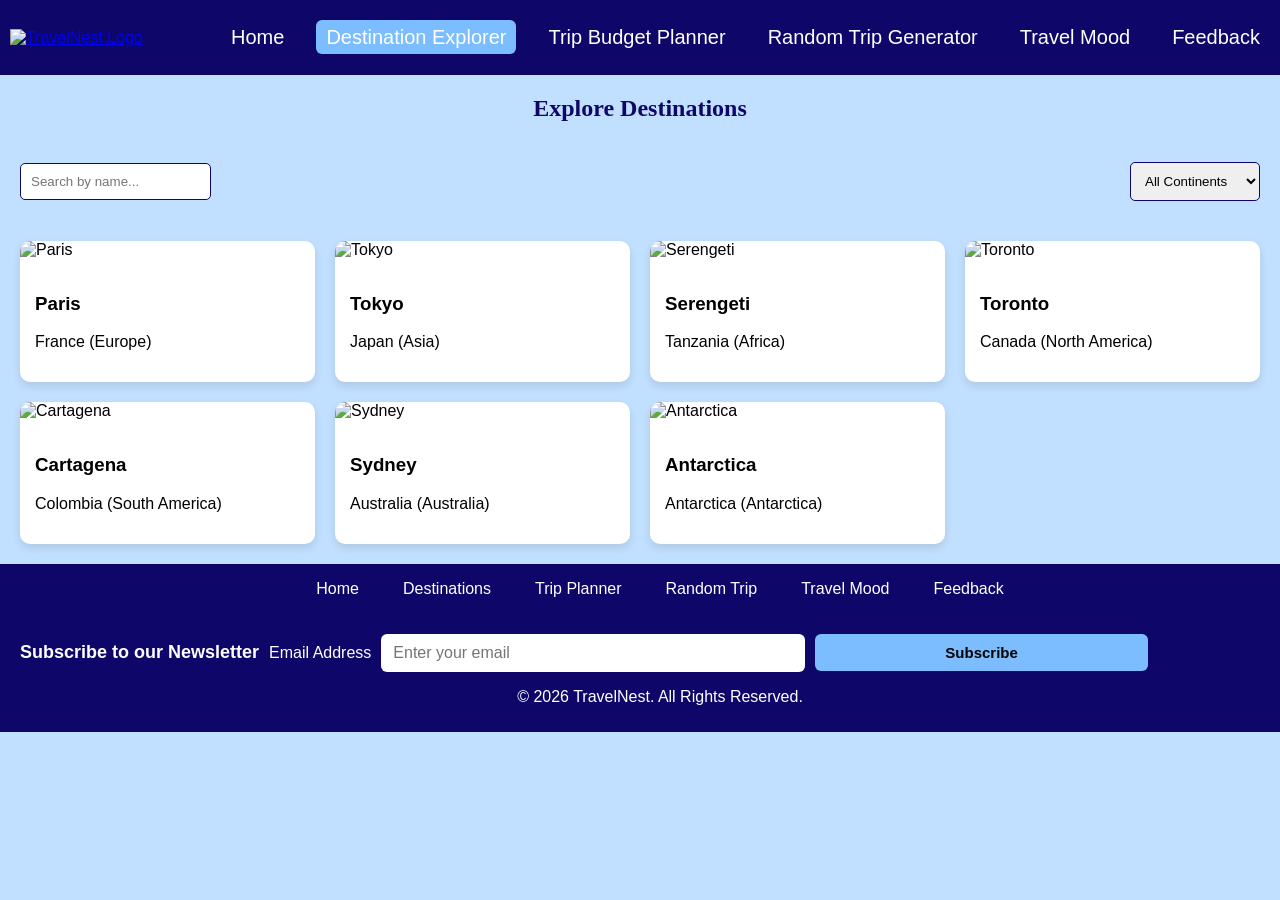
==== Destination-Explorer.html @ c04ae1f6 "Initial commit" ====
<!DOCTYPE html>
<html lang="en">
<head>
    <meta charset="UTF-8">
    <meta name="viewport" content="width=device-width, initial-scale=1.0">
    <title>TravelNest – Destination Explorer</title>
    <link rel="icon" href="images/favicon.png" type="image/png">
    <link rel="shortcut icon" href="images/favicon.png" type="image/png">
    <link rel="stylesheet" href="Destination-Explorer.css">
    <link rel="manifest" href="manifest.json">
    <meta name="theme-color" content="#0e0769">

</head>
<body>

    <!--  nav bar start -->
        <nav class="navbar">
            <div class="logo">
                 <a href="Index.html">
                    <img src="images/TravelNest.png" alt="TravelNest Logo">
                </a>
            </div>
            <ul class="nav-links" id="navLinks">
                <li><a href="Index.html">Home</a></li>
                <li><a href="Destination-Explorer.html" class="active">Destination Explorer</a></li>
                <li><a href="Trip-Budget-Planner.html">Trip Budget Planner</a></li>
                <li><a href="Random-Trip-Generator.html">Random Trip Generator</a></li>
                <li><a href="Travel-Mood.html">Travel Mood</a></li>
                <li><a href="Feedback.html"">Feedback</a></li>
            </ul>

            <div class="hamburger" id="hamburger">
                <span></span><span></span><span></span>
            </div>
        </nav>
    <!--  nav bar end -->
      
    <main>
        <h2>Explore Destinations</h2>

        <div class="filters">
            <input type="text" id="searchName" placeholder="Search by name...">
            <select id="filterContinent">
                <option value="all">All Continents</option>
                <option value="Asia">Asia</option>
                <option value="Africa">Africa</option>
                <option value="North America">North America</option>
                <option value="South America">South America</option>
                <option value="Antarctica">Antarctica</option>
                <option value="Europe">Europe</option>
                <option value="Australia">Australia</option>
            </select>
        </div>

        <div id="destination-grid" class="card-container">
            </div>

        <div id="destination-modal" class="modal">
            <div class="modal-content">
                <span class="close-btn">&times;</span>
                <div id="modal-details"></div>
            </div>
        </div>
    </main>

  <!-- Footer Start -->
    <footer class="footer">
    
    <div class="footer-links">
        <a href="Index.html">Home</a>
        <a href="Destination-Explorer.html">Destinations</a>
        <a href="Trip-Budget-Planner.html">Trip Planner</a>
        <a href="Random-Trip-Generator.html">Random Trip</a>
        <a href="Travel-Mood.html">Travel Mood</a>
        <a href="Feedback.html">Feedback</a>
    </div>

      <!-- Newsletter Form -->
    <form id="newsletter-form">
        <h3>Subscribe to our Newsletter</h3>
        <label for="newsletterEmail" class="sr-only">Email Address</label>
        <input type="email" id="newsletterEmail" placeholder="Enter your email" required>
        <button type="submit">Subscribe</button>
    </form>

      <!-- Newsletter Popup -->
      <div id="newsletter-popup" class="popup">
        <p>Thank you for subscribing!</p>
      </div>

      <p class="copyright">
        &copy; 2026 TravelNest. All Rights Reserved.
    </p>
    </footer>
  <!-- Footer End -->

    <script src="Destination-Explorer.js"></script>
</body>
</html>
---- Destination-Explorer.css ----
body {
    margin: 0;
    font-family: Arial, sans-serif;
    background: #6bb4fd6a;
    color: black;
    overflow-x: hidden;
}

/* Nav Bar */
.navbar {
    display: flex;
    justify-content: space-between;
    align-items: center;
    padding: 10px;
    background: #0e0769;
    color: #fff;
    position: relative;
    z-index: 100;
}

.logo img {
  height: 70px;
  flex-shrink: 0;
}

.nav-links {
    list-style: none;
    display: flex;
    gap: 22px;
}

.nav-links li a {
    font-family:'Franklin Gothic Medium', 'Arial Narrow', Arial, sans-serif;
    color: white;
    text-decoration: none;
    font-size: 20px;
    padding: 6px 10px;
    border-radius: 6px;;
    white-space: nowrap;
    transition: background-color 0.3s ease, transform 0.2s ease;
}

.nav-links li a:hover,
.nav-links li a.active {
  background-color:#7bbdff;
  transform: scale(1);
}

/* Hamburger Menu */
.hamburger {
    display: none;
    flex-direction: column;
    justify-content: space-between;
    width: 24px;
    height: 18px;
    cursor: pointer;
}

.hamburger span {
    width: 100%;
    height: 3px;
    background: #fff;
    border-radius: 2px;
    transition: all 0.3s ease;
}

/* Hamburger open X animation */
.hamburger.open span:nth-child(1) {
    transform: rotate(45deg) translate(4px, 4px);
}
.hamburger.open span:nth-child(2) {
    opacity: 0;
}
.hamburger.open span:nth-child(3) {
    transform: rotate(-45deg) translate(4px, -4px);
}

/* Destination Explorer start */
main h2 {
    text-align: center;
    font-family:  'Playfair Display', serif;
    color: #0e0769;
}

.card-container {
    display: grid;
    grid-template-columns: repeat(auto-fill, minmax(250px, 1fr));
    gap: 20px;
    padding: 20px;
}

.card {
    background: white;
    border-radius: 10px;
    overflow: hidden;
    box-shadow: 0 4px 8px rgba(0,0,0,0.1);
    cursor: pointer;
    transition: transform 0.3s;
}

.card:hover {
    transform: translateY(-5px);
}

.card img {
    width: 100%;
    height: 200px;
    object-fit: cover;
}

.filters {
    display: flex;
    justify-content: space-between;
    align-items: center;
    gap: 15px;
    padding: 20px;
}

.filters input, .filters select {
    padding: 10px;
    border-radius: 5px;
    border: 1px solid #0e0769;
}

/* Modal Styling */
.modal {
    display: none; 
    position: fixed;
    z-index: 1000;
    left: 0; top: 0;
    width: 100%; height: 100%;
    background-color: rgba(0,0,0,0.7);
}

.modal-content {
    background-color: #7bbdff;
    margin: 3% auto;
    padding: 20px;
    border-radius: 10px;
    width: 80%;
    max-width: 600px;
    position: relative;
    animation: fadeIn 0.3s ease;
}

@keyframes fadeIn {
    from { opacity: 0; transform: translateY(-20px); }
    to { opacity: 1; transform: translateY(0); }
}

.close-btn {
    position: absolute;
    right: 20px;
    top: 10px;
    font-size: 28px;
    cursor: pointer;
}

table {
    width: 100%;
    border-collapse: collapse;
    margin-top: 15px;
}

table th, table td {
    border: 1px solid black;
    padding: 10px;
    text-align: left;
}

table th {
    background-color: #0e0769;
    color: white;
}

/* --- Footer --- */
footer {
    width: 100%; 
    text-align: center; 
    padding: 10px 20px;
    background-color: #0e0769; 
    color: white;
    display: flex;
    flex-direction: column;
    align-items: center;
}

footer form { 
    display: flex;
    align-items: center;
    gap: 10px;
    margin-top: 10px;
    width:100%;
}

.footer-links {
    display: flex;
    justify-content: center;
    gap: 20px;
    margin-bottom: 20px;
    flex-wrap: wrap;
}

.footer-links a {
    font-family: 'Franklin Gothic Medium', 'Arial Narrow', Arial, sans-serif;
    color: white;
    text-decoration: none;
    font-size: 16px;
    padding: 6px 12px;
    border-radius: 6px;
    transition: background-color 0.3s ease, transform 0.2s ease;
}

.footer-links a:hover {
    background-color: #7bbdff;
    color: white;
    transform: scale(1.05);
}

footer h3 { 
    margin: 0;
    font-size: 18px;
    white-space: nowrap;
}

footer input[type="email"] {
    padding: 10px 12px;
    border-radius: 6px;
    border: none; 
    font-size: 16px;
    width: 100%;
    max-width: 400px;
}

footer button {
    padding: 10px 130px;
    border-radius: 6px;
    border: none;
    background-color: #7bbdff ;
    color: black;
    font-weight: bold;
    font-size: 15px;
    cursor: pointer;
    transition: background-color 0.3s ease, transform 0.2s ease;
}

footer button:hover {
    background-color: #6bb4fd6a;
    border-radius: 5px;
    color: white;
}

/* Newsletter Popup */
.popup {
    display: none;
    position: fixed;
    top: 20px;
    left: 50%;
    transform: translateX(-50%) translateY(-20px);
    background-color: rgba(123, 189, 255, 0.8);
    color: black;
    padding: 15px 25px;
    border-radius: 8px;
    box-shadow: 0 4px 10px rgba(0,0,0,0.3);
    z-index: 1000;
    opacity: 0;
    transition: opacity 0.3s, transform 0.3s;
}

.popup.show {
    display: block;
    opacity: 1;
    transform: translateX(-50%) translateY(0);
}

/* -------------------- 1024px -------------------- */
@media (max-width: 1024px) {
    .nav-links li a {
        font-size: 18px;
        padding: 5px 8px;
    }
    .hero-text { font-size: 26px; }
    .hero-image { width: 100%; height: 350px; }
    footer button { padding: 10px 60px; }
}

/* -------------------- 768px -------------------- */
@media (max-width: 768px) {
    .nav-links {
        position: absolute;
        top: 70px;
        right: 0;
        background-color: #0e0769;
        flex-direction: column;
        width: 200px;
        display: none;
        padding: 15px;
        border-radius: 0 0 0 10px;
    }

        .hero-text {
        font-size: 26px;
    }

    .hero-image {
        width: 100%;
        height: 350px;
    }

    .nav-links li { margin: 10px 0; }

    .nav-links.show { display: flex; }

    .hamburger { display: flex; flex-direction: column; justify-content: space-between; width: 24px; height: 18px; cursor: pointer; }
}

/* -------------------- 480px -------------------- */
@media (max-width: 480px) {
    .hero { grid-template-columns: 1fr; padding: 15px; gap: 15px; }
    .hero-text { font-size: 22px; }
    .hero-image { height: 250px; }
    footer form { flex-direction: column; gap: 10px; }
    footer button { width: 100%; padding: 12px 0; }
}
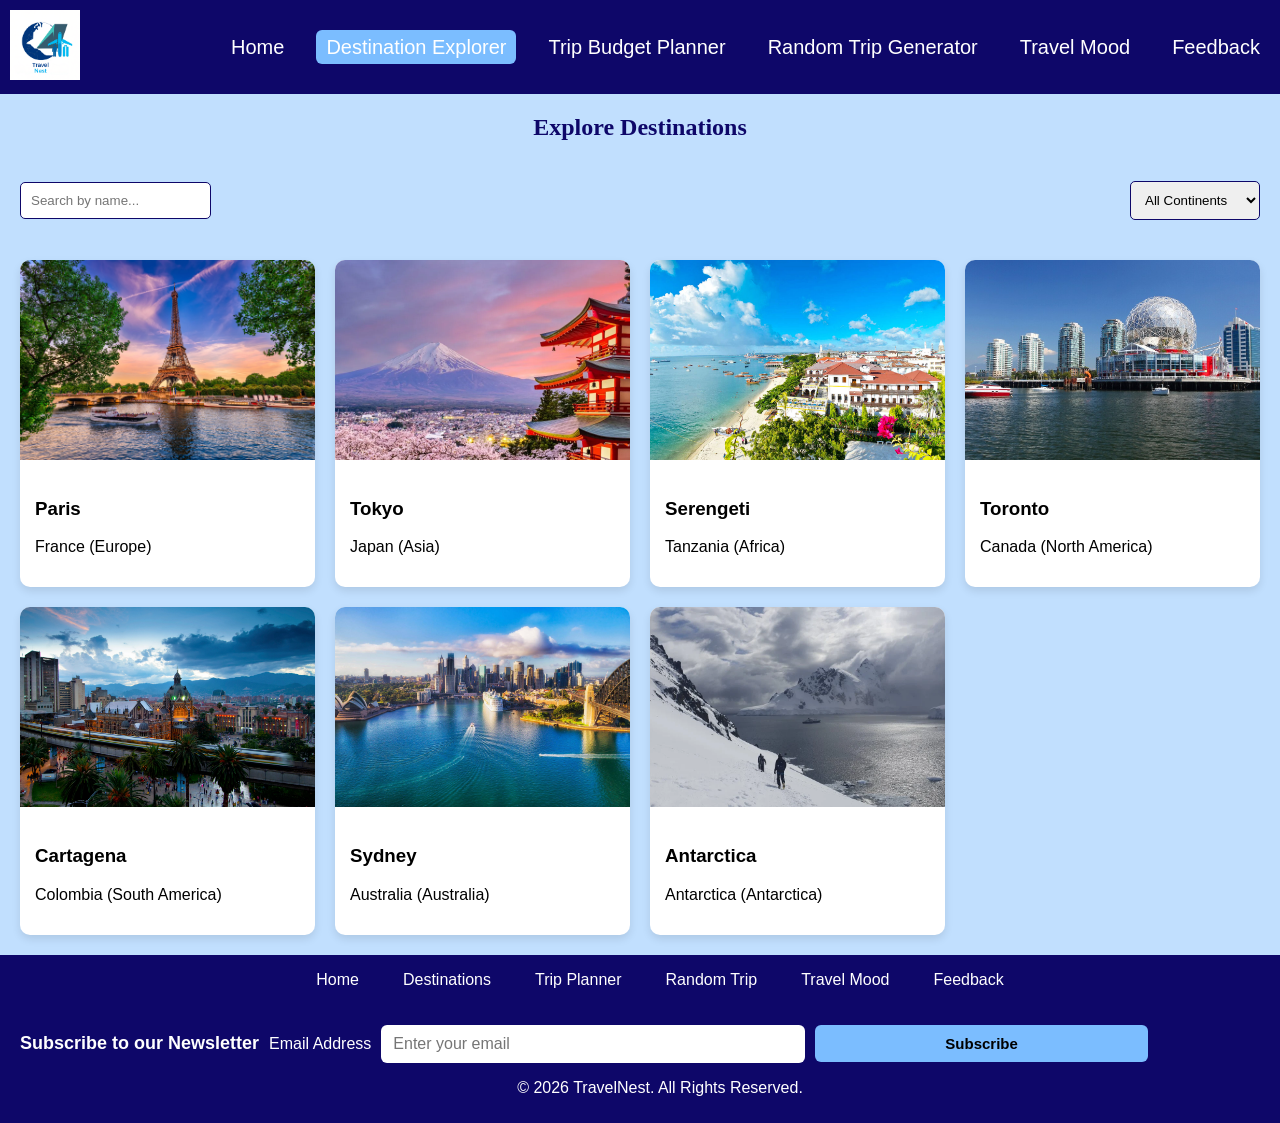
==== commit 3d2e900a: "Fixed layout and logic errors" ====
--- a/Destination-Explorer.html
+++ b/Destination-Explorer.html
@@ -26,7 +26,7 @@
                 <li><a href="Trip-Budget-Planner.html">Trip Budget Planner</a></li>
                 <li><a href="Random-Trip-Generator.html">Random Trip Generator</a></li>
                 <li><a href="Travel-Mood.html">Travel Mood</a></li>
-                <li><a href="Feedback.html"">Feedback</a></li>
+                <li><a href="Feedback.html">Feedback</a></li>
             </ul>
 
             <div class="hamburger" id="hamburger">
